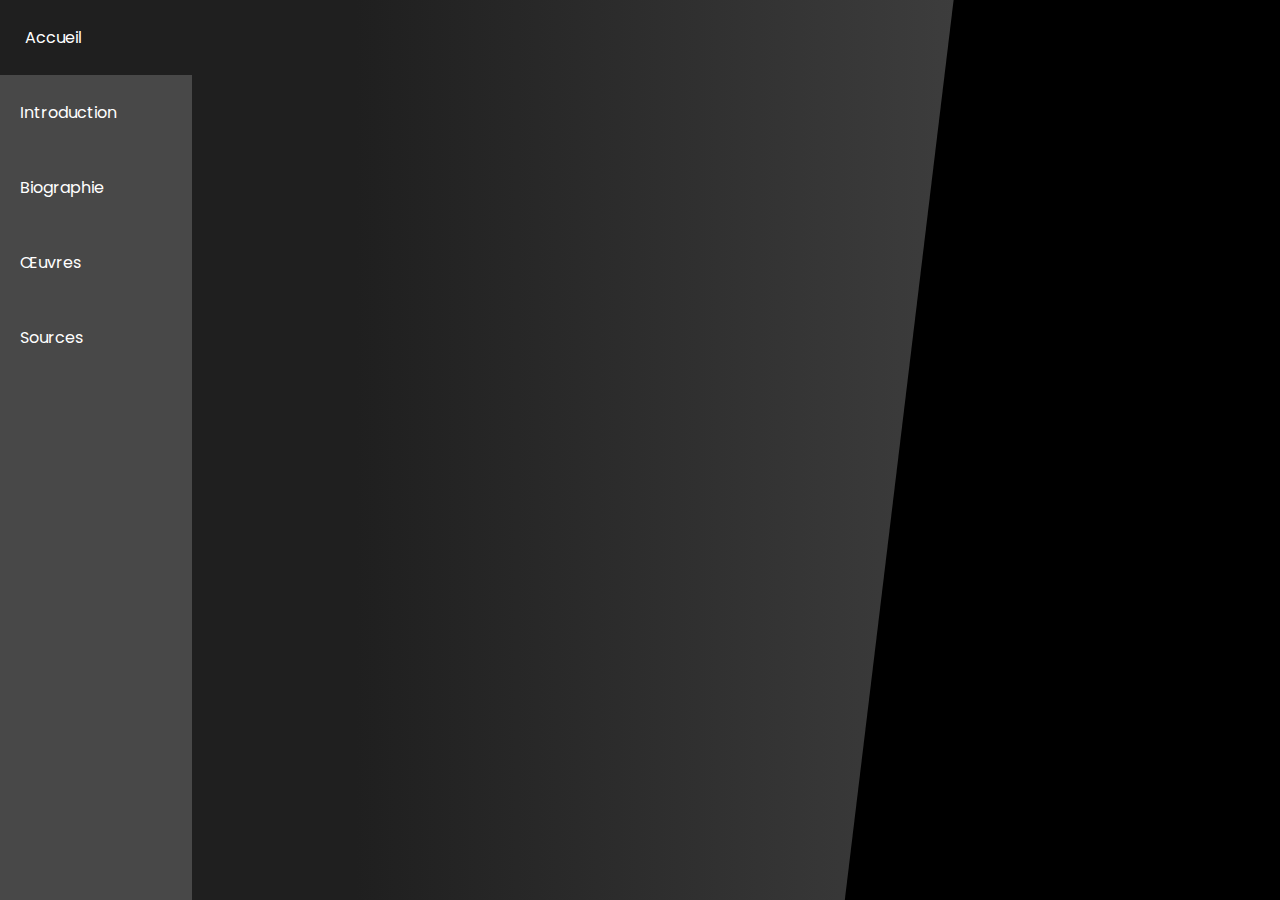
==== index.html @ a6e96e74 "hduh" ====
<!DOCTYPE html>
<html lang="en">
<head>
    <meta charset="UTF-8">
    <meta name="viewport" content="width=device-width, initial-scale=1.0">
    <!-- Relie le fichier CSS -->
    <link rel="stylesheet" href="style.css">
    <title>Alan Turing</title>
</head>
<body style="display: flex;">
      <!----------Navigation---------->
    <header>
       
        <div class="icon-nav"></div>
        <ul class="header-list">
            <li style="background-color: #1F1F1F;"><a href="./index.html">Accueil</a></li>
            <li><a href="./introduction.html">Introduction</a></li>
            <li><a href="./biographie.html">Biographie</a></li>
            <li class="list">
                <a href="./oeuvres.html">Œuvres</a>
                <ul class="mini-list">
                    <li>
                        <a href="./oeuvres.html#ch1">&#9658; Chaptire 1</a>
                    </li>
                    <li><a href="./oeuvres.html#ch2">&#9658; Chapitre 2</a></li>
                </ul>
            </li>
            <li><a href="./source.html">Sources</a></li>
        </ul>
    </header>
      <!----------Navigation---------->

    <main class="main-accueil">
        <img class="accueil-img" src="./imgs/alan_background.jpg" alt="">
        
        <section class="accueil">
            <div>
                <p>Alan Turing the father of modern computer science and artificial intelligence</p>
            </div>
        </section>

    </main>


</body>
<script>
    document.querySelector(".icon-nav").addEventListener("click",()=>{
    document.querySelector(".header-list").classList.toggle("clicked")
})
</script>
</html>
---- style.css ----
@import url('https://fonts.googleapis.com/css2?family=Montserrat:ital,wght@0,100..900;1,100..900&family=Poppins:ital,wght@0,100;0,200;0,300;0,400;0,500;0,600;0,700;0,800;0,900;1,100;1,200;1,300;1,400;1,500;1,600;1,700;1,800;1,900&display=swap');
/*============Normalize============*/

*{
    margin: 0;
    padding: 0;
    box-sizing: border-box;
    -webkit-box-sizing: border-box;
    -moz-box-sizing: border-box;
    font-family: "Poppins", sans-serif;
}

body{
    background-color: #F5F5F5;
    min-height: 100vh;
}

html{
    scroll-behavior: smooth;
}


/*============Normalize============*/

/*=========== Modifier Scroll ===========*/
::-webkit-scrollbar{
    width: 15px;
}
::-webkit-scrollbar-thumb{
    background-color: #484848;
}

/*=========== Modifier Scroll ===========*/

/*=========== Modifier Selection du text ===========*/
::selection{
    color: white;
    background-color: rgb(0 0 0 / 30%);
}
::-moz-selection{ /*For Mozilla Browser*/
    color: white;
    background-color: rgb(0 0 0 / 30%);
}
/*=========== Modifier Selection du text ===========*/




/*============================================ Navigation ============================================*/
body > header{
    color: white;
    height: 100%;
    flex-basis: 15%;
    background-color: #484848;
    position: sticky;
    top: 0;
    height: 100vh;
}


body > header ul > li:hover > a{
    background-color: #1F1F1F;
    padding-left: 25px;

}

body > header .header-list{
    list-style: none;
    transition: 0.4s;
}
.header-list.clicked{
    z-index: 999;
    opacity: 1;
}

body > header .header-list li a{
    display: inline-block;
    width: 100%;
    text-decoration: none;
    color: white;
    padding: 25px 20px;
    transition: background-color 0.7s,padding 0.7s;
}

.mini-list{
    height: 0px;
    overflow: hidden;
    transition: height 0.7s;
}

.header-list .list:hover .mini-list{
    height: 140px;
}

.mini-list li a{
    padding-left: 45px !important;
}

@media (min-width:992px) and (max-width:1200px){
    .header-list .list:hover .mini-list{
        height: 200px;
    }
}

header .icon-nav{
    height: 25px;
    width: 25px;
    position: relative;
    display: none;
    cursor: pointer;
}

header .icon-nav::before{
    content: '';
    position: absolute;
    top: 5px;
    left: 0;
    width: 100%;
    height: 3px;
    background-color: white;
}

header .icon-nav::after{
    content: '';
    position: absolute;
    bottom: 5px;
    left: 0;
    width: 100%;
    height: 3px;
    background-color: white;
}

/*======== Modifier Navigation pour Mobile ========*/

@media (max-width:992px){
    body{
        flex-direction: column;
    }
    body > header{
        flex-basis: 100%;
        position: relative;
    }
    body > header .header-list{
        position: absolute;
        z-index: 888;
        top: 65px;
        left: 0;
        width: 100%;
        background-color: #484848e8;
        opacity: 0;
        z-index: -99;
        overflow: hidden;
    }
    body > header .icon-nav{
        display: flex;
        margin: 20px;
    }
}

/*======== Modifier Navigation pour Mobile ========*/


/*============================================ Navigation ============================================*/

/*============================================ Main ============================================*/

main{
    flex: 1;
    position: relative;
    overflow: hidden;
}

main.main-accueil{
    background-color: black;

}
main.main-accueil::before{
    content: '';
    position: absolute;
    top: 0;
    left: 0;
    width: 100%;
    height: 100%;
    clip-path: polygon(0 0, 70% 0, 60% 100%, 0 100%);
    background: rgb(31,31,31);
    background: linear-gradient(90deg, rgba(31,31,31,1) 15%, rgba(72,72,72,1) 91%);
    z-index: 1;
}


main.main-accueil img{
    position: absolute;
    right: 0;
    top: 50%;
    transform: translateY(-50%);
    z-index: 0;
}



/*============================================ Introduction ============================================*/

.introduction{
    background: rgb(31, 31, 31);
    background: linear-gradient(90deg, rgba(31, 31, 31, 1) 15%, rgba(72, 72, 72, 1) 91%);
}

.introduction section{
    display: flex;
    flex-wrap: wrap;
    justify-content: space-between;
    padding: 5%;
    height: 100%;
    color: white;
    gap: 40px
}

.introduction section header{
    overflow: hidden;
}
.introduction section h1{
    transform: translateY(100px);
    animation-name: move;
    animation-fill-mode: forwards;
    animation-duration: 1s;
}

.introduction section .introduction_content{
    overflow: hidden;
    width: 500px;
}
.introduction section .introduction_content p{
    font-size: 1.3em;
    font-weight: 500;
    flex-basis: 50%;
    color: white;
    transform: translateY(400%);
    animation-name: move;
    animation-fill-mode: forwards;
    animation-duration: 1s;
    margin-top: 10px;
}

/*Ajouter delay pour chaque paragraphe*/
.introduction section .introduction_content p:first-of-type{
    animation-delay: 0.6s;
}
.introduction section .introduction_content p:nth-of-type(2){
    animation-delay: 1s;
}
.introduction section .introduction_content p:last-of-type{
    animation-delay: 1.4s;
}
/*ajouter animation pour le text*/

@keyframes move {
    0%{
        transform: translateY(100%);
    }
    100%{
        transform: translateY(0);
    }
}
/*ajouter animation pour le text*/


@media (max-width:996px){
    .introduction section .introduction_content{
        width: 100% ;
    }
}

/*==== Table d'information ====*/

.introduction section aside{
    margin: 0 auto;
}

.introduction section table {
    max-width: 400px;
    width: 100%;
    border: 1px solid #ccc;
}

/*======Table Thead======*/
.introduction section table thead td{
    height: 250px;
    overflow: hidden;
}
.introduction section table thead img{
    width: 100%;
    height: 100%;
    filter: grayscale(1);
    transition: 0.7s;
}
.introduction section table thead img:hover{
    transform: scale(1.1);
}
.introduction section table thead th{
    background-color: #ccc;
    color: black;
    padding: 5px 0;
    font-size: 1.2em;
}
/*======Table Thead======*/

/*======Table Tbody======*/
.introduction section table tbody td,
.introduction section table tfoot td{
    display: inline-block;
    margin-left: 15px;
    margin-top: 10px;
} 

.introduction section table tbody{
    border-bottom: 1px solid #ccc; 
    /* padding: 10px; */
}



/*======Table Tbody======*/
.introduction section table tfoot {

}
.introduction section table tfoot td ul{
    list-style: none;
}


/*============================================ Introduction ============================================*/

/*============================================ Accueil ============================================*/

main .accueil{
    display: flex;
    align-items: center;
    height: 100vh;
    padding: 5%;
    overflow: hidden;
    position: relative;
    z-index: 99;
}

main .accueil div{
    overflow: hidden;
}
main .accueil p{
    width: 50%;
    font-size: 2.9em;
    font-weight: 600;
    position: relative;
    color: white;
    text-align: center;
    opacity: 0;
    animation: moveUp 1.2s forwards;
}

main .accueil img{
    height: 100%;
}

/*=====Pour Mobile=====*/
@media (max-width:1200px){
    main .accueil p {
        width: 60%;
        font-size: 2.5em;
    }
}

@media (max-width:992px){
    main .accueil {
        height: 80vh;
    }
}

@media (max-width:776px){
    main.main-accueil::before{
        clip-path: none;
    }
    main .accueil{
        justify-content: center;
    }
    main .accueil p{
        width: 100%;
        font-size: 2em;
    }
}

/*=====Pour Mobile=====*/

/*Ajoute animation pour le text*/
@keyframes moveUp {
    0%{
        transform: translateY(100%);
        opacity: 0;
    }
    100%{
        transform: translateY(0);
        opacity: 1;
    }
}

/*============================================ Accueil ============================================*/


/*============================================ Biographie ============================================*/


.biographie .biographie-img{
    position: relative;
    height: 400px;
}
.biographie .biographie-img::before{
    content: '';
    position: absolute;
    top: 0;
    left: 0;
    height: 100%;
    width: 100%;
    background-color: rgba(0,0,0,0.5);
}

.biographie .biographie-img img{
    height: 100%;
    width: 100%;
} 
.biographie .biographie-img figcaption{
    position: absolute;
    left: 5%;
    top: 60%;
    color: white;
    font-weight: 700;
    font-size: 3em;
    text-shadow: -2px 2px 34px rgba(0,0,0,0.43);
}

.biographie section{
    padding: 5%;
    position: relative;
}

.biographie section img{
    position: absolute;
    right: -100px;
    bottom: 20px;
    height: 350px;
    filter: grayscale(1);
    opacity: 0.2;
}

.etude_img{
    right: 0 !important; 
}
 section header{
    font-size: 2.4em;
    line-height: 1.1;
    margin-bottom: 10px;
}


.biographie section p{
    font-size: 1.1em;
    line-height: 1.5;
    margin-top: 10px;
}

/*Ajouter Media pour mobile*/

@media (max-width:992px){
    .biographie section header,
    .main-oeuvres section header{
        font-size: 2em !important;
    }
}
@media (max-width:768px){
    .biographie section header,
    .main-oeuvres section header{
        font-size: 1.6em !important;
    }
    .biographie section p,
    .main-oeuvres section p{
        font-size: 1em;
    }
}

/*============================================ Biographie ============================================*/





/*============================================ Oeuvres ============================================*/



/*le titre apres la photo de enigma chapitre 1 */
.main-oeuvres section header{
    font-size: 2.4em;
    margin-bottom: 10px;
}
/* padding pour le text de les deux chapitre 1 et 2 */
.main-oeuvres section{
    padding: 5%;
}


/* la photo de enigma chapitre1 */

.main-oeuvres figure {
    position: relative;
    height: 400px;
}

.main-oeuvres figure img{
    height:100% ;
    width: 100%;
}

.main-oeuvres figure:first-of-type img{
    filter: brightness(0.8);
}
.main-oeuvres figure:last-of-type img{
    filter: grayscale(1)
}

/* le petit  text en dessous de la photo enigma */
.main-oeuvres figcaption{
    position: absolute;
    right: 10%;
    top: 65%;
    color: white;
    font-weight: 700;
    font-size: 3em;
    text-shadow: -2px 2px 34px rgba(0,0,0,0.43);
}

.main-oeuvres figure:last-of-type figcaption{
    left: 5%;
    font-size: 2.5em;
}



/*============================================ Oeuvres ============================================*/



/*============================================ Sources ============================================*/

.Sources {
    background: linear-gradient(90deg, rgba(31, 31, 31, 1) 15%, rgba(72, 72, 72, 1) 91%);

}

.Sources section {
    margin-bottom: 30px; 
    padding: 5%;
    color: #F5F5F5;
}


.Sources header {
    font-size: 2em;
}


.Sources a {
    color: rgb(43, 22, 200); 
    text-decoration: none; }
.Sources ul {
    margin: 30px 0;
    font-weight: 700;
}
.Sources ol {
    margin-bottom: 50px; 
}

.Sources li {
    color: #F5F5F5;
    margin-bottom: 30px; 
}

.Sources table {
    width: 100%; 
    border-collapse: collapse;
    margin-bottom: 20px; 
    color: black;
}

.Sources th,
.Sources td {
    border: 2px solid #4d4a4a; 
    padding: 10px; 
    text-align: center; 
    background-color: #f7f3f3;
}
@media screen and (max-width: 776px) {
    .Sources {
        padding: 10px; 
    }

    .Sources h2 {
        font-size: 20px; 
    }
   .Sources p {
    font-size: 12px;
   }
   .Sources th,
    .Sources td {
        font-size: 14px;
        padding: 3px; ;;
    }
    .Sources ul{
      padding-left: 10px;  
    }
}


/*============================================ Sources ============================================*/



/*============================================ MAIN ============================================*/



/*Ajoute font pour les premiers letters*/
@import url('https://fonts.googleapis.com/css2?family=Butterfly+Kids&family=Indie+Flower&family=Montserrat:ital,wght@0,100..900;1,100..900&family=Poppins:ital,wght@0,400;0,500;0,600;0,700;0,800;1,400;1,500;1,600;1,700&display=swap')
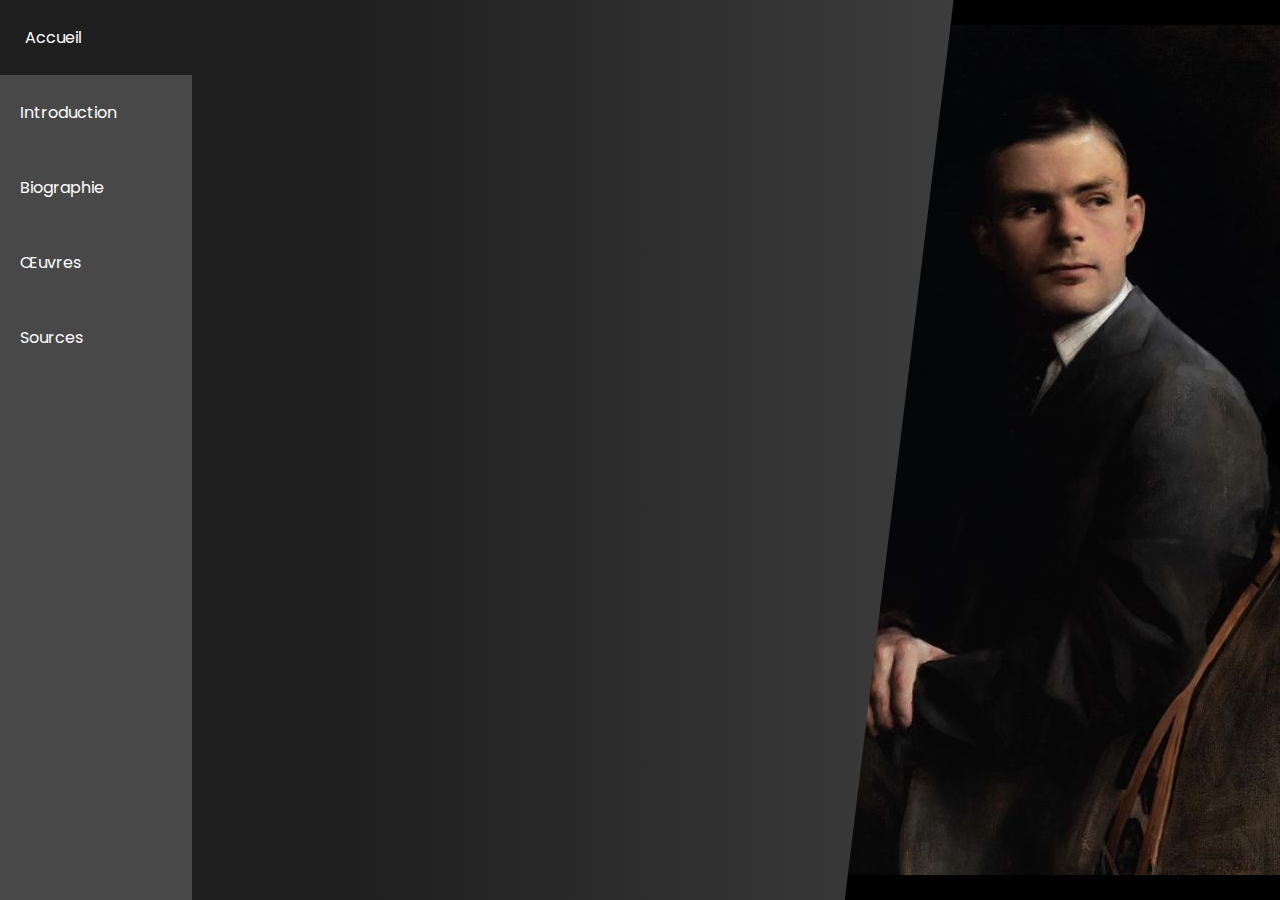
==== commit df071933: "initial commit" ====
--- a/index.html
+++ b/index.html
@@ -3,14 +3,11 @@
 <head>
     <meta charset="UTF-8">
     <meta name="viewport" content="width=device-width, initial-scale=1.0">
-    <!-- Relie le fichier CSS -->
     <link rel="stylesheet" href="style.css">
     <title>Alan Turing</title>
 </head>
 <body style="display: flex;">
-      <!----------Navigation---------->
     <header>
-       
         <div class="icon-nav"></div>
         <ul class="header-list">
             <li style="background-color: #1F1F1F;"><a href="./index.html">Accueil</a></li>
@@ -28,11 +25,9 @@
             <li><a href="./source.html">Sources</a></li>
         </ul>
     </header>
-      <!----------Navigation---------->
 
     <main class="main-accueil">
         <img class="accueil-img" src="./imgs/alan_background.jpg" alt="">
-        
         <section class="accueil">
             <div>
                 <p>Alan Turing the father of modern computer science and artificial intelligence</p>
--- a/style.css
+++ b/style.css
@@ -540,7 +540,23 @@
     font-size: 2.5em;
 }
 
-
+/* p,h4,h1,h2 {
+    animation-name: slide-in;
+    animation-duration: 2s;
+    animation-fill-mode: forwards;
+  }
+
+  @keyframes slide-in {
+    from {
+      transform: translateX(-100%);
+      opacity: 0;
+    }
+
+    to {
+      transform: translateX(0);
+      opacity: 1;
+    }
+  } */
 
 /*============================================ Oeuvres ============================================*/
 
@@ -619,6 +635,48 @@
 
 /*============================================ Sources ============================================*/
 
+/*Arrow up*/
+/* main .btn-up{
+    position: fixed;
+    right: 20px;
+    bottom: 20px;
+    height: 40px;
+    width: 40px;
+    cursor: pointer;
+    background-color: #ccc;
+    border-radius: 50%;
+}
+main .btn-up .arrow-up{
+    position: absolute;
+    top: 50%;
+    left: 50%;
+    transform: translate(-50%,-50%);
+}
+
+main .btn-up .arrow-up:nth-of-type(2){
+    top: calc(50% + 8px);
+}
+main .arrow-up::before{
+    content: '';
+    position: absolute;
+    top: calc(50% - 12px);
+    left: 50%;
+    transform: translate(-50%, -50%);
+    border-style: solid;
+    border-width: 15px;
+    border-color: transparent transparent #484848 transparent;
+}
+
+main .arrow-up::after{
+    content: '';
+    position: absolute;
+    top: calc(50% - 8px);
+    left: 50%;
+    transform: translate(-50%,-50%);
+    border-style: solid;
+    border-width: 15px;
+    border-color: transparent transparent white transparent;
+} */
 
 
 /*============================================ MAIN ============================================*/
